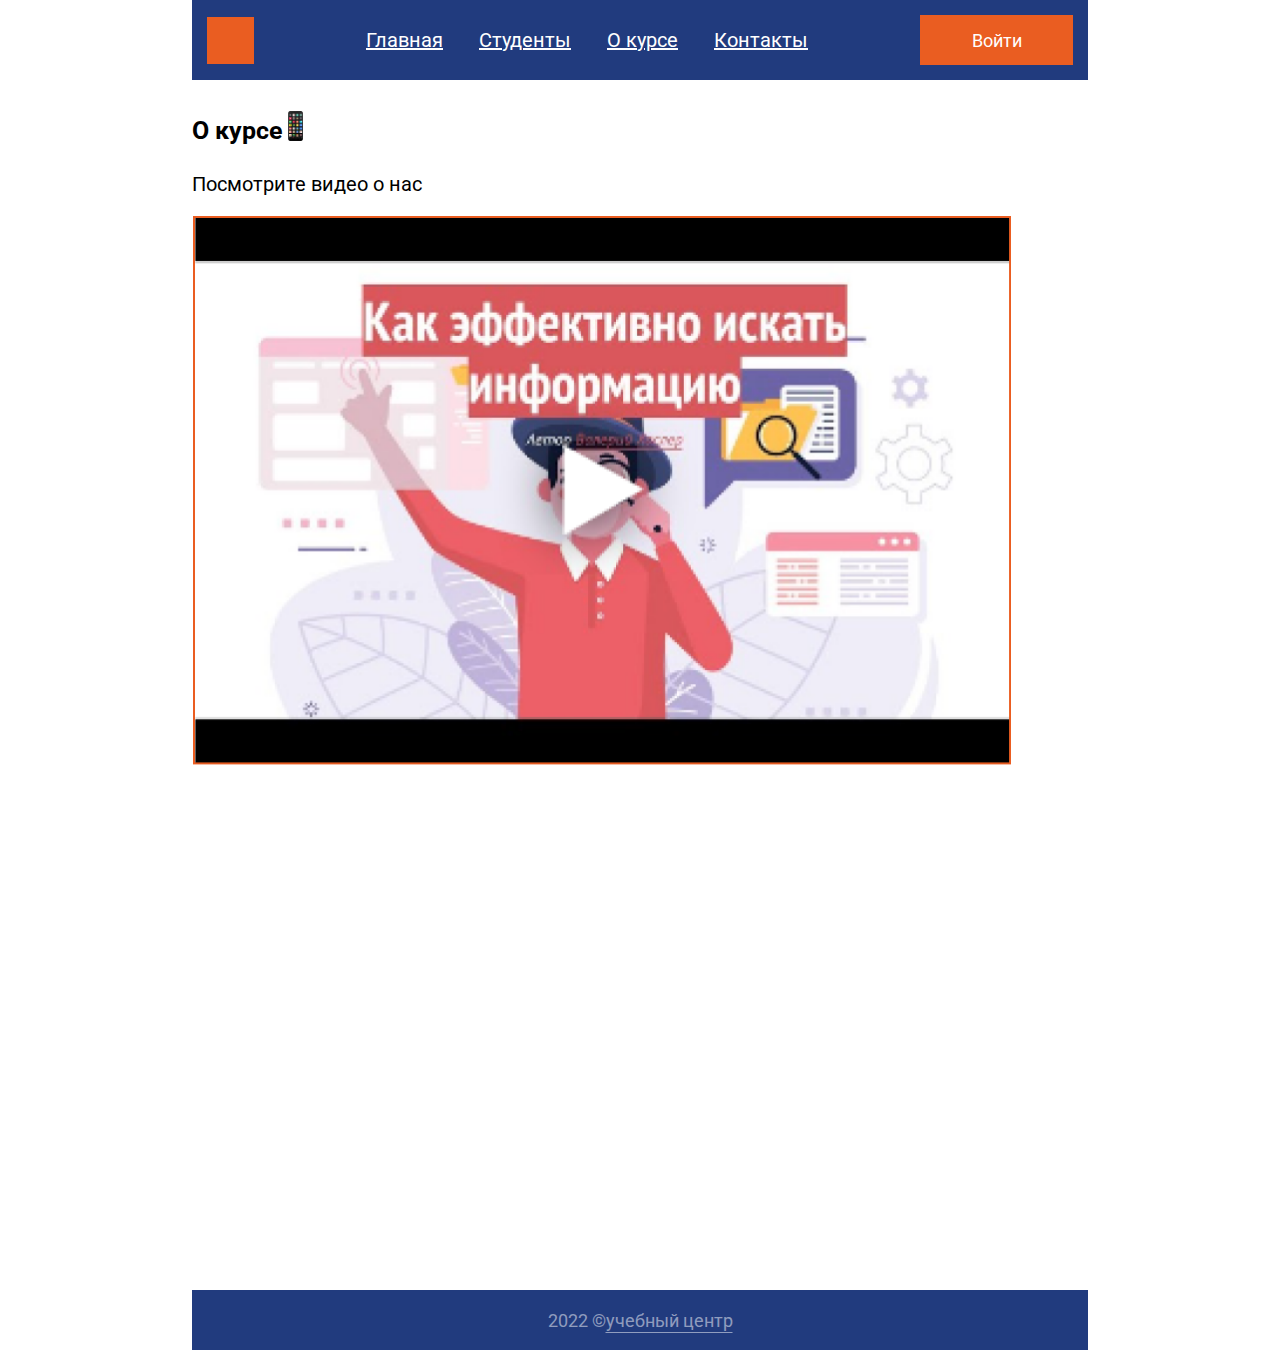
==== pages/about.html @ fcb5da91 "Add files via upload" ====
<!DOCTYPE html>
<html lang="ru">
<head>
    <meta charset="UTF-8">
    <meta http-equiv="X-UA-Compatible" content="IE=edge">
    <meta name="viewport" content="width=device-width, initial-scale=1.0">
    <link rel="preconnect" href="https://fonts.googleapis.com">
    <link rel="preconnect" href="https://fonts.gstatic.com" crossorigin>
    <link href="https://fonts.googleapis.com/css2?family=Lobster&family=Roboto:ital,wght@0,400;0,700;1,400&display=swap" rel="stylesheet">
    
    <title>О курсе</title>
    <link rel="stylesheet" href="../css/styleabout.css">
    
</head>

<body class="page">
    <header class="header">
        <img class="logo" src="..\img\logo.svg" alt="логотип">
        <ul class="menu">
            <li><a href="../firstpage.html" class="menu-link">Главная</a></li>
            <li><a href="./students.html" class="menu-link">Студенты</a></li>
            <li><a href="./about.html" class="menu-link">О курсе</a></li>
            <li><a href="./contacts.html" class="menu-link">Контакты</a></li>           
        </ul>
        <a class="login-button">Войти</a>

    </header>

    <main class="content">

        <h2>О курсе  <img class="phone" src="../img/123.png"></h2>
        <p>Посмотрите видео о нас </p>

        <video class="video" autoplay loop muted poster="../img/video.png">
            <source src="" type="video/mp4">
            <source src="" type="video/webm">
            <p>Your browser doesn't support HTML5 video. Here is a <a href="">link to the video</a> instead.</p>
        </video>
        


        
    </main>



    <footer class="footer">
        <p class="copyright"> 2022 &copy; <a href="" class="innop-link">учебный центр</a> </p>
    </footer>
    
</body>
</html>
---- css/styleabout.css ----
.page
{
    
    margin: 0;
    display: flex;
    flex-direction: column;
    min-height: 150vh;
    box-sizing: border-box;
}


.header{
display: flex;
box-sizing:border-box;
width: 100%;
background-color: #213B7E;
max-width: 1300px;
margin: 0 auto;
padding: 0 15px;
min-height: 80px;
justify-content: space-between;
align-items: center;
font-family: 'Roboto', sans-serif;
}

.menu{
display: flex;
flex-wrap: wrap;
align-self:stretch;
padding: 0;
margin: 0;
list-style: none;

}

.menu > li{
    display: flex;
    flex-wrap: wrap;
}

.menu-link:hover{
background-color: #ffffff;
color: #213B7E;
text-decoration-line: none;
}

.menu-link{
display: flex;
flex-wrap: wrap;
align-items: center;
padding: 0 18px;
color: #ffffff;
font-size: 20px;
font-weight: 400;
text-decoration-line: underline;
}

.login-button{
display: flex;
width: 100%;
justify-content: center;
align-items: center;
font-size: 18px;
font-weight: 400;
color: #ffffff;
text-decoration: none;
background-color: #EA5D21;
max-width: 153px;
min-height: 50px;

}

.content{
font-family: 'Roboto'sans-serif;
width: 100%;    
max-width: 911px;
margin: 0 auto;
flex-grow: 1;
}

h2{
    font-family: 'Roboto';
    font-weight: bold;
 
    font-size: 25px;

    display: flex;
    align-items: center;
    flex-wrap: wrap;
    
    }

.phone{

    height: 30px;
    width: 15px;
    margin: 0 5px 10px 5px; 
    border-radius: 2px;
    
    display: flex;
    align-items: center;
    flex-wrap: wrap;

}

    p{

font-family: 'Roboto';
font-style: normal;
font-weight: 400;
font-size: 20px;

display: flex;
align-items: center;
flex-wrap: wrap;

    }

.video{
display: flex;
flex-wrap: wrap;
width: 100%;
max-width: 820px;
max-height: 549.33px;
}


.footer{
    box-sizing: border-box;
    display: flex;
    flex-wrap: wrap;
    width: 100%;
    background-color: #213B7E;
    max-width: 1300px;
    margin: 0 auto;
    padding: 0 15px;
    min-height: 60px;
    justify-content: center;
    align-items: center;

}

.copyright{
    font-family: 'Roboto';
    font-style: normal;
    font-weight: 400;
    font-size: 18px;
    font-family: 'Roboto';
    color: rgba(255, 255, 255, 0.5);
}



.innop-link{
    color: rgba(255, 255, 255, 0.5);
    text-underline-offset: 5px;
}

/* media */

@media(max-width: 1300px) {
    .header{
        background-color: #213B7E;
        width: 70%;
        display: flex;


    }
    .class-photo{
        width: 70%;
        display: flex;

    }
    .content{
        width: 70%;    
        max-width: 911px;
        margin: 10px auto;
        flex-grow: 1;
    
    }
    .footer {
        width: 70%;
        display: flex;


    }

}
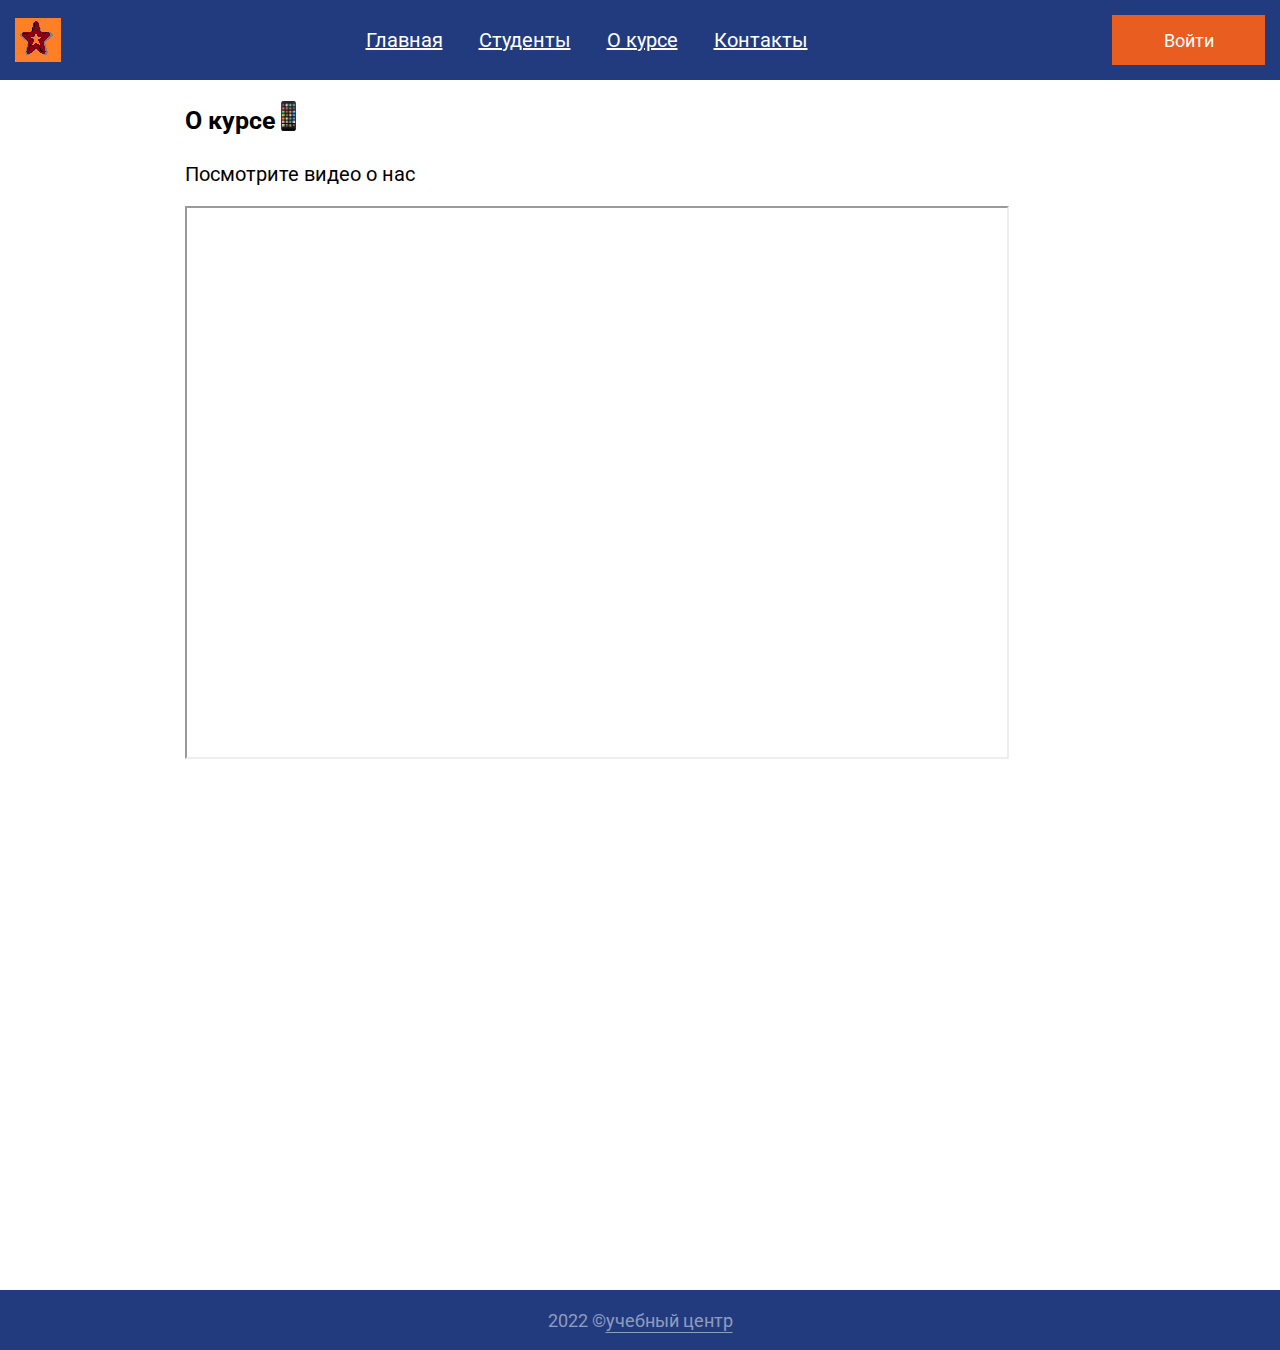
==== commit 98c4d7e5: "Add files via upload" ====
--- a/pages/about.html
+++ b/pages/about.html
@@ -7,7 +7,7 @@
     <link rel="preconnect" href="https://fonts.googleapis.com">
     <link rel="preconnect" href="https://fonts.gstatic.com" crossorigin>
     <link href="https://fonts.googleapis.com/css2?family=Lobster&family=Roboto:ital,wght@0,400;0,700;1,400&display=swap" rel="stylesheet">
-    
+    <script async src="../js/script.js"> </script>
     <title>О курсе</title>
     <link rel="stylesheet" href="../css/styleabout.css">
     
@@ -15,14 +15,26 @@
 
 <body class="page">
     <header class="header">
-        <img class="logo" src="..\img\logo.svg" alt="логотип">
+        <img class="logo" src="..\img\logo.png" alt="логотип">
         <ul class="menu">
-            <li><a href="../firstpage.html" class="menu-link">Главная</a></li>
+            <li><a href="../index.html" class="menu-link">Главная</a></li>
             <li><a href="./students.html" class="menu-link">Студенты</a></li>
             <li><a href="./about.html" class="menu-link">О курсе</a></li>
             <li><a href="./contacts.html" class="menu-link">Контакты</a></li>           
         </ul>
         <a class="login-button">Войти</a>
+        <div class="login-popup">
+
+            <img class="popup-close" alt="закрыть" src="../img/cross.png">
+            <h2 class="login-heading">Войти на сайт</h2>
+            <form class="login-form">
+                <input class="login-input" name="login" type="text" placeholder="Логин" required>
+                <input class="login-input" name="password" type="text" placeholder="Пароль" required>
+                <button class="popup-button" type="submit">Войти</button>
+            </form>
+        
+
+        </div>
 
     </header>
 
@@ -31,11 +43,12 @@
         <h2>О курсе  <img class="phone" src="../img/123.png"></h2>
         <p>Посмотрите видео о нас </p>
 
-        <video class="video" autoplay loop muted poster="../img/video.png">
+        <iframe class="video" src="https://www.youtube.com/embed/0v7pdd4za6s" allowfullscreen autoplay loop muted poster="../img/video.png">
+            
             <source src="" type="video/mp4">
             <source src="" type="video/webm">
             <p>Your browser doesn't support HTML5 video. Here is a <a href="">link to the video</a> instead.</p>
-        </video>
+        </iframe>
         
 
 
--- a/css/styleabout.css
+++ b/css/styleabout.css
@@ -119,9 +119,9 @@
 .video{
 display: flex;
 flex-wrap: wrap;
-width: 100%;
-max-width: 820px;
-max-height: 549.33px;
+
+min-width: 820px;
+min-height: 549.33px;
 }
 
 
@@ -156,9 +156,124 @@
     text-underline-offset: 5px;
 }
 
+
+
+/* popup */
+
+.login-popup{
+    display: none;
+    position: absolute;
+    box-shadow: 0px 10px 20px 5px rgba(0, 0, 0, 0.5);
+    z-index: 2;
+    bottom: 0;
+    left: 50%;
+    transform: translate(-50%, -65%);
+    box-sizing: border-box;
+    width: 100%;
+    max-width: 500px;
+    max-height: 518px;
+    padding: 26px 28px 50px;
+    background: #ffffff;
+    border: 1px solid #213B7E;
+    background-color: #ffffff;
+    
+    
+
+}
+
+
+
+.login-heading{
+    font-family: 'Roboto';
+    font-style: normal;
+    font-weight: 400;
+    font-size: 24px;
+    line-height: 28px;
+    color: black;
+    text-align: center;
+
+
+}
+
+.login-form{
+    display: flex;
+    align-items: center;
+    flex-direction: column;
+
+}
+
+.login-form > input{
+    width: 100%;
+    max-width: 500px;
+    min-height: 50px;
+    margin-bottom: 56px;
+    border: 1px solid #808080;
+
+
+}
+
+.login-input{
+    width: 444px;
+    min-height: 55px;
+    background-color: #ffffff;
+    border: 1px solid #808080;
+    font-size: 24px;
+    line-height: 28px;
+    padding: 10px;
+
+
+
+}
+        
+.popup-button{
+    display: flex;
+    
+    justify-content: center;
+    align-items: center;
+width: 100%;
+    font-size: 18px;
+    font-weight: 400;
+    color: #ffffff;
+    text-decoration: none;
+    background-color: #EA5D21;
+    max-width: 153px;
+    min-height: 50px;  
+    border: #EA5D21;
+    
+
+    
+}
+    
+.active-link{
+    background-color: #ffffff;
+    color: #213B7E;
+    text-decoration-line: none;   
+}
+
+.show-popup{
+    display: block;
+
+}
+
+
+.popup-close{
+
+    box-sizing: border-box;
+    position: absolute;
+    right: 25px;
+
+
+
+}
+
+
+
+
+
+
 /* media */
 
-@media(max-width: 1300px) {
+@media(max-width: 400px) {
     .header{
         background-color: #213B7E;
         width: 70%;
@@ -166,6 +281,14 @@
 
 
     }
+    .video{
+        display: flex;
+        flex-wrap: wrap;
+        width: 100%;
+        min-width: 220px;
+        min-height: 149.33px;
+        }
+
     .class-photo{
         width: 70%;
         display: flex;
